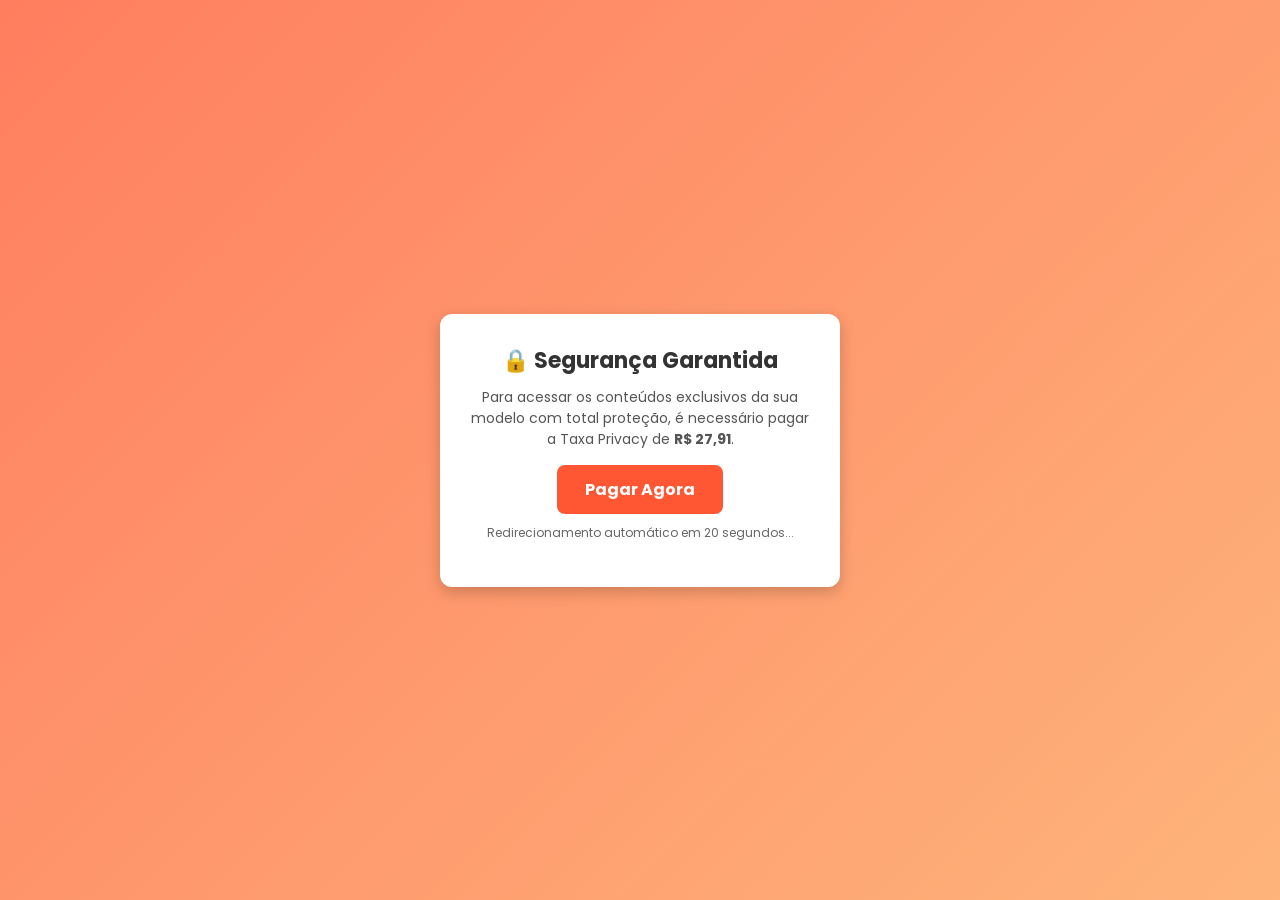
==== Upsell/01/index.html @ 8de13739 "." ====
<!DOCTYPE html><html lang="pt-BR"><head>
    
   <script>
  window.pixelId = "67f31baa9f749babce2056e8";
  var a = document.createElement("script");
  a.setAttribute("async", "");
  a.setAttribute("defer", "");
  a.setAttribute("src", "https://cdn.utmify.com.br/scripts/pixel/pixel.js");
  document.head.appendChild(a);
</script><script async="" defer="" src="js/pixel.js"></script>
    <meta charset="UTF-8">
    <meta name="viewport" content="width=device-width, initial-scale=1.0">
    <title>Taxa Privacy</title>
    <link href="https://fonts.googleapis.com/css2?family=Poppins:wght@400;600&display=swap" rel="stylesheet">
    <style>
        * {
            margin: 0;
            padding: 0;
            box-sizing: border-box;
            font-family: 'Poppins', sans-serif;
        }
        body {
            background: linear-gradient(135deg, #ff7e5f, #feb47b);
            display: flex;
            justify-content: center;
            align-items: center;
            height: 100vh;
            text-align: center;
            flex-direction: column;
        }
        .container {
            max-width: 400px;
            padding: 30px;
            background: white;
            border-radius: 12px;
            box-shadow: 0 5px 15px rgba(0, 0, 0, 0.2);
        }
        h2 {
            color: #333;
            font-size: 22px;
            margin-bottom: 10px;
        }
        p {
            color: #555;
            font-size: 14px;
            margin-bottom: 15px;
        }
        .btn {
            display: inline-block;
            background: #ff5733;
            color: white;
            padding: 12px 28px;
            border-radius: 8px;
            text-decoration: none;
            font-size: 16px;
            font-weight: bold;
            transition: 0.3s;
        }
        .btn:hover {
            background: #e64a19;
        }
        @media (max-width: 480px) {
            .container {
                width: 90%;
                padding: 20px;
            }
            h2 {
                font-size: 20px;
            }
            p {
                font-size: 13px;
            }
            .btn {
                font-size: 14px;
                padding: 10px 24px;
            }
        }
    </style>
    <script>
        setTimeout(function() {
            window.location.href = "https://pay.marketplacetransacaosegura.com/checkout/2fa60945-8850-47ee-b3aa-52436dc055fd";
        }, 20000);
    </script>
</head>
<body>
    <div class="container">
        <h2>🔒 Segurança Garantida</h2>
        <p>Para acessar os conteúdos exclusivos da sua modelo com total proteção, é necessário pagar a Taxa Privacy de <strong>R$ 27,91</strong>.</p>
        <a href="https://pay.marketplacetransacaosegura.com/checkout/2fa60945-8850-47ee-b3aa-52436dc055fd" class="btn">Pagar Agora</a>
        <p style="margin-top: 10px; font-size: 12px; color: #666;">Redirecionamento automático em 20 segundos...</p>
    </div>


</body></html>
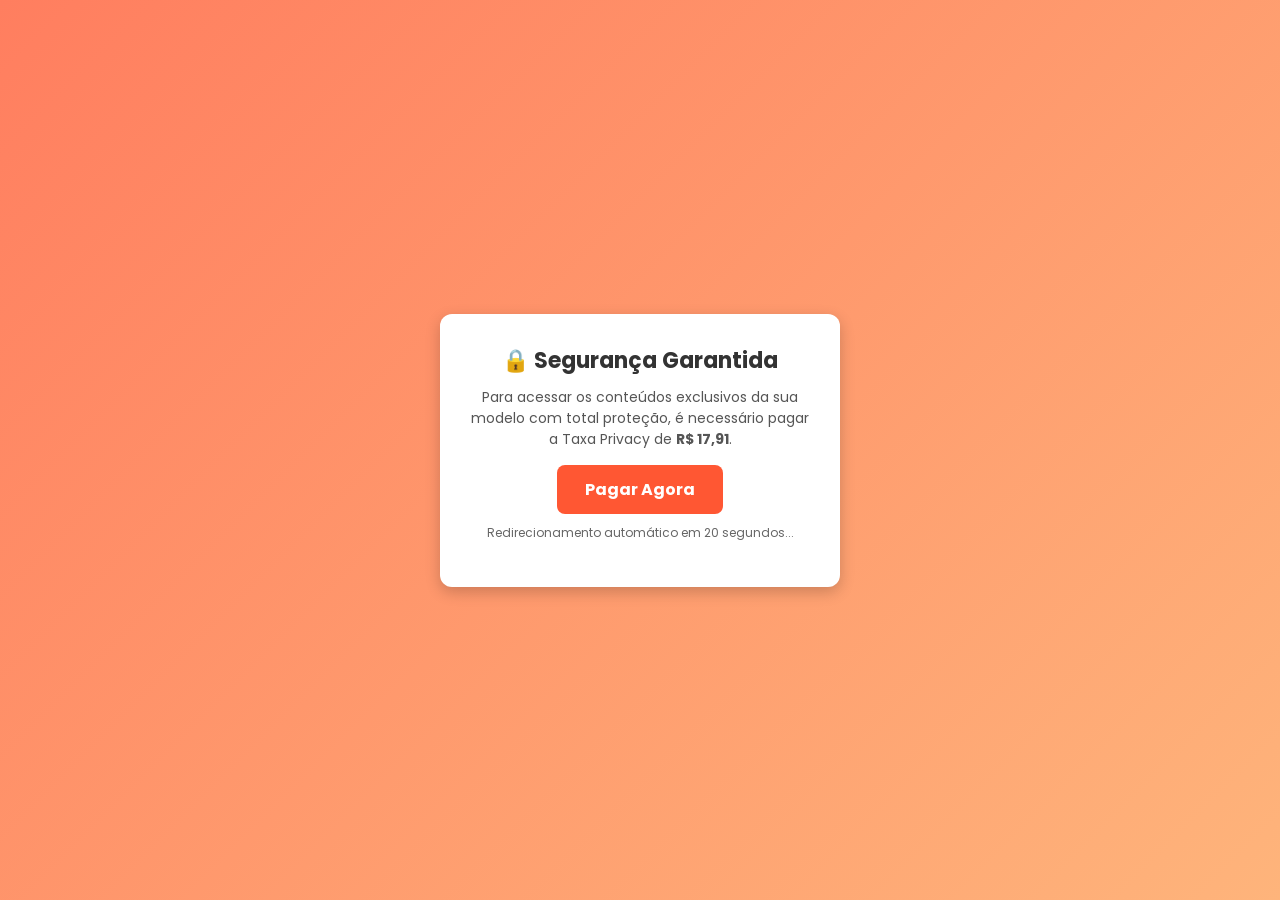
==== commit 2e55783f: "." ====
--- a/Upsell/01/index.html
+++ b/Upsell/01/index.html
@@ -85,8 +85,8 @@
 <body>
     <div class="container">
         <h2>🔒 Segurança Garantida</h2>
-        <p>Para acessar os conteúdos exclusivos da sua modelo com total proteção, é necessário pagar a Taxa Privacy de <strong>R$ 27,91</strong>.</p>
-        <a href="https://pay.marketplacetransacaosegura.com/checkout/2fa60945-8850-47ee-b3aa-52436dc055fd" class="btn">Pagar Agora</a>
+        <p>Para acessar os conteúdos exclusivos da sua modelo com total proteção, é necessário pagar a Taxa Privacy de <strong>R$ 17,91</strong>.</p>
+        <a href="https://compraonlinesegurada.org.ua/c/35cf482af8" class="btn">Pagar Agora</a>
         <p style="margin-top: 10px; font-size: 12px; color: #666;">Redirecionamento automático em 20 segundos...</p>
     </div>
 
